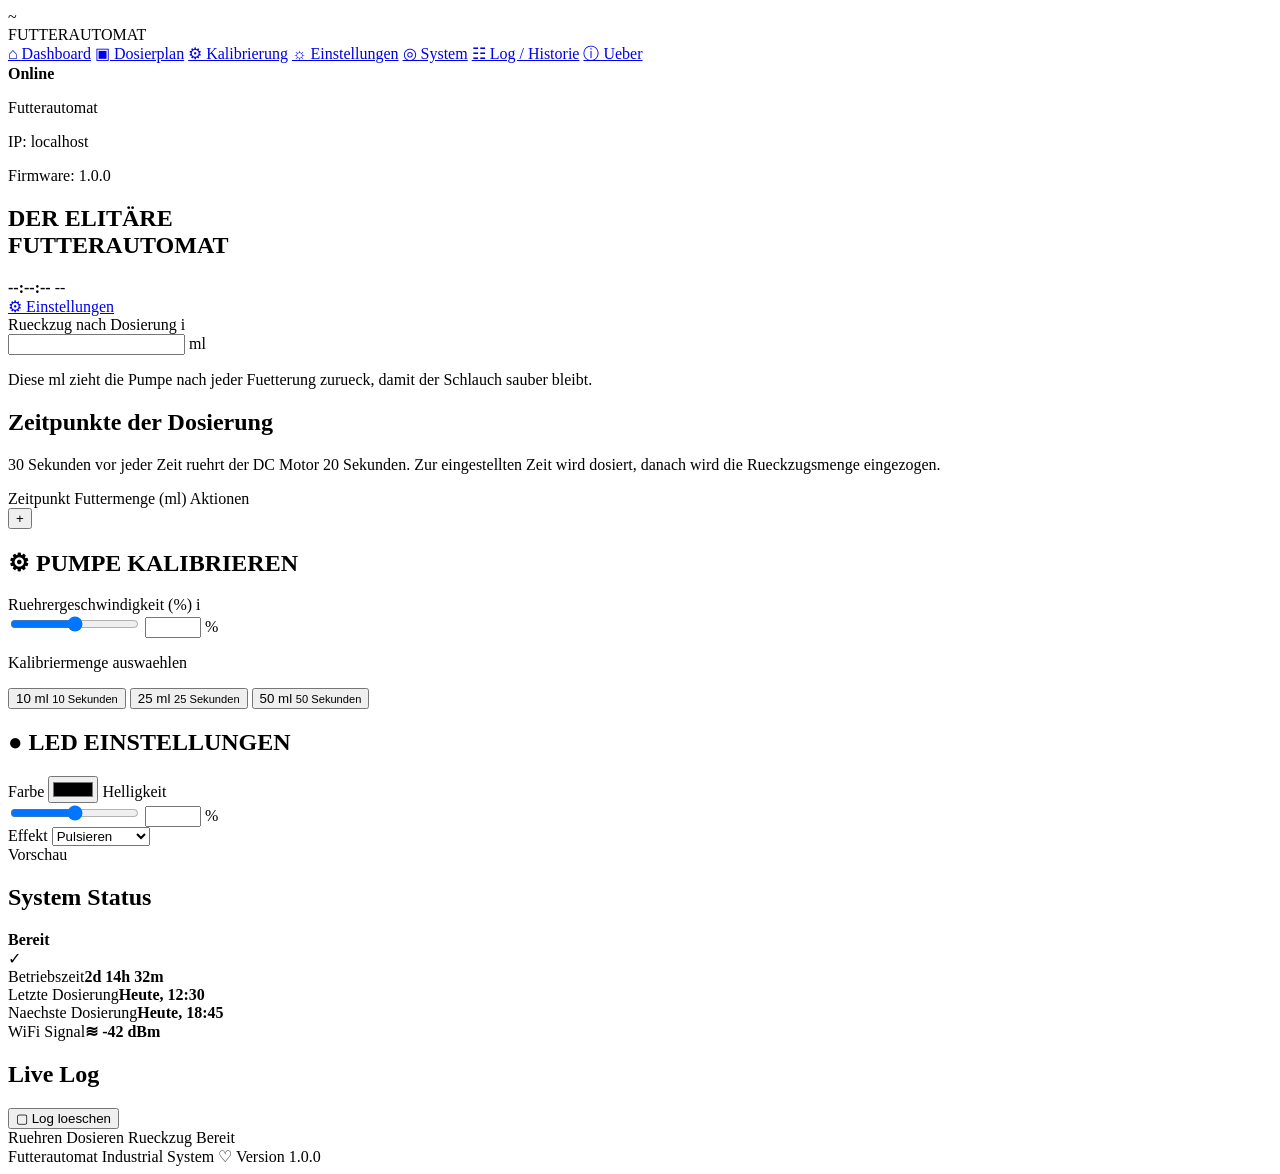
==== mock/public/index.html @ b5a3da0c "Add files via upload" ====
<!doctype html>
<html lang="de">
<head>
  <meta charset="utf-8">
  <meta name="viewport" content="width=device-width, initial-scale=1">
  <title>Futterautomat Vita</title>
  <link rel="stylesheet" href="/styles.css">
</head>
<body>
  <aside class="sidebar">
    <div class="brand">
      <div class="brand-mark">~</div>
      <span>FUTTERAUTOMAT</span>
    </div>
    <nav>
      <a class="nav-item link-item active" href="#dashboard">⌂ Dashboard</a>
      <a class="nav-item link-item" href="#dosierplan">▣ Dosierplan</a>
      <a class="nav-item link-item" href="#kalibrierung">⚙ Kalibrierung</a>
      <a class="nav-item link-item" href="#led-einstellungen">☼ Einstellungen</a>
      <a class="nav-item link-item" href="#system">◎ System</a>
      <a class="nav-item link-item" href="#live-log">☷ Log / Historie</a>
      <a class="nav-item link-item" href="#dashboard">ⓘ Ueber</a>
    </nav>
    <div class="device-card">
      <strong><span class="dot green"></span> Online</strong>
      <p>Futterautomat</p>
      <p>IP: <span id="ip">localhost</span></p>
      <p>Firmware: <span id="firmware">1.0.0</span></p>
    </div>
  </aside>

  <main class="shell">
    <section class="hero">
      <div></div>
      <h1>DER ELITÄRE<br>FUTTERAUTOMAT</h1>
      <div class="time-card">
        <strong id="clock">--:--:--</strong>
        <span id="date">--</span>
      </div>
      <a class="settings-btn" href="#led-einstellungen">⚙ Einstellungen</a>
    </section>

    <section class="dashboard" id="dashboard">
      <div class="main-column">
        <section class="top-grid">
          <article class="panel compact">
            <label class="field-title">Rueckzug nach Dosierung <span class="info">i</span></label>
            <div class="input-unit">
              <input id="tubeML" type="number" min="0" step="0.1">
              <span>ml</span>
            </div>
            <p class="hint">Diese ml zieht die Pumpe nach jeder Fuetterung zurueck, damit der Schlauch sauber bleibt.</p>
          </article>

          <article class="panel days-panel">
            <div class="days" id="days"></div>
          </article>
        </section>

        <article class="panel plan-panel" id="dosierplan">
          <h2>Zeitpunkte der Dosierung</h2>
          <p class="plan-note">30 Sekunden vor jeder Zeit ruehrt der DC Motor 20 Sekunden. Zur eingestellten Zeit wird dosiert, danach wird die Rueckzugsmenge eingezogen.</p>
          <div class="plan-table">
            <div class="plan-head">
              <span>Zeitpunkt</span>
              <span>Futtermenge (ml)</span>
              <span>Aktionen</span>
            </div>
            <div id="jobs"></div>
            <button class="add-slot" id="addJobBtn">+</button>
          </div>
        </article>

        <section class="bottom-grid">
          <article class="panel calibrate" id="kalibrierung">
            <h2><span class="purple-icon">⚙</span> PUMPE KALIBRIEREN</h2>
            <label class="range-label">Ruehrergeschwindigkeit (%) <span class="info">i</span></label>
            <div class="range-row">
              <input id="mixerSpeed" type="range" min="0" max="100" step="1">
              <input class="small-number" id="mixerSpeedNumber" type="number" min="0" max="100" step="1">
              <span>%</span>
            </div>
            <p>Kalibriermenge auswaehlen</p>
            <div class="cal-buttons">
              <button data-cal="10">10 ml <small>10 Sekunden</small></button>
              <button data-cal="25">25 ml <small>25 Sekunden</small></button>
              <button data-cal="50">50 ml <small>50 Sekunden</small></button>
            </div>
          </article>

          <article class="panel led-panel" id="led-einstellungen">
            <h2><span class="purple-icon">●</span> LED EINSTELLUNGEN</h2>
            <div class="led-grid">
              <div>
                <label>Farbe</label>
                <input id="ledColor" class="color-strip" type="color">
                <label>Helligkeit</label>
                <div class="range-row">
                  <input id="ledBrightness" type="range" min="0" max="100">
                  <input class="small-number" id="ledBrightnessNumber" type="number" min="0" max="100">
                  <span>%</span>
                </div>
                <label>Effekt</label>
                <select id="ledEffect">
                  <option>Pulsieren</option>
                  <option>Dauerlicht</option>
                  <option>Atmen</option>
                  <option>Statusfarben</option>
                </select>
              </div>
              <div class="preview">
                <span>Vorschau</span>
                <div class="led-matrix" id="ledMatrix"></div>
              </div>
            </div>
          </article>
        </section>
      </div>

      <aside class="right-column">
        <article class="panel status-panel" id="system">
          <h2><span class="dot green"></span> System Status</h2>
          <strong id="status">Bereit</strong>
          <div class="status-ring"><span>✓</span></div>
          <div class="stat-row"><span>Betriebszeit</span><strong id="uptime">2d 14h 32m</strong></div>
          <div class="stat-row"><span>Letzte Dosierung</span><strong id="lastDose">Heute, 12:30</strong></div>
          <div class="stat-row"><span>Naechste Dosierung</span><strong id="nextDose">Heute, 18:45</strong></div>
          <div class="stat-row"><span>WiFi Signal</span><strong class="wifi">≋ -42 dBm</strong></div>
        </article>

        <article class="panel log-panel" id="live-log">
          <h2>Live Log</h2>
          <div class="log" id="log"></div>
          <button class="clear-log" id="clearLogBtn">▢ Log loeschen</button>
          <div class="legend">
            <span><i class="red"></i> Ruehren</span>
            <span><i class="green-bg"></i> Dosieren</span>
            <span><i class="blue"></i> Rueckzug</span>
            <span><i class="yellow"></i> Bereit</span>
          </div>
        </article>
      </aside>
    </section>

    <footer>Futterautomat Industrial System <span>♡</span> Version 1.0.0</footer>
  </main>

  <script src="/app.js"></script>
</body>
</html>
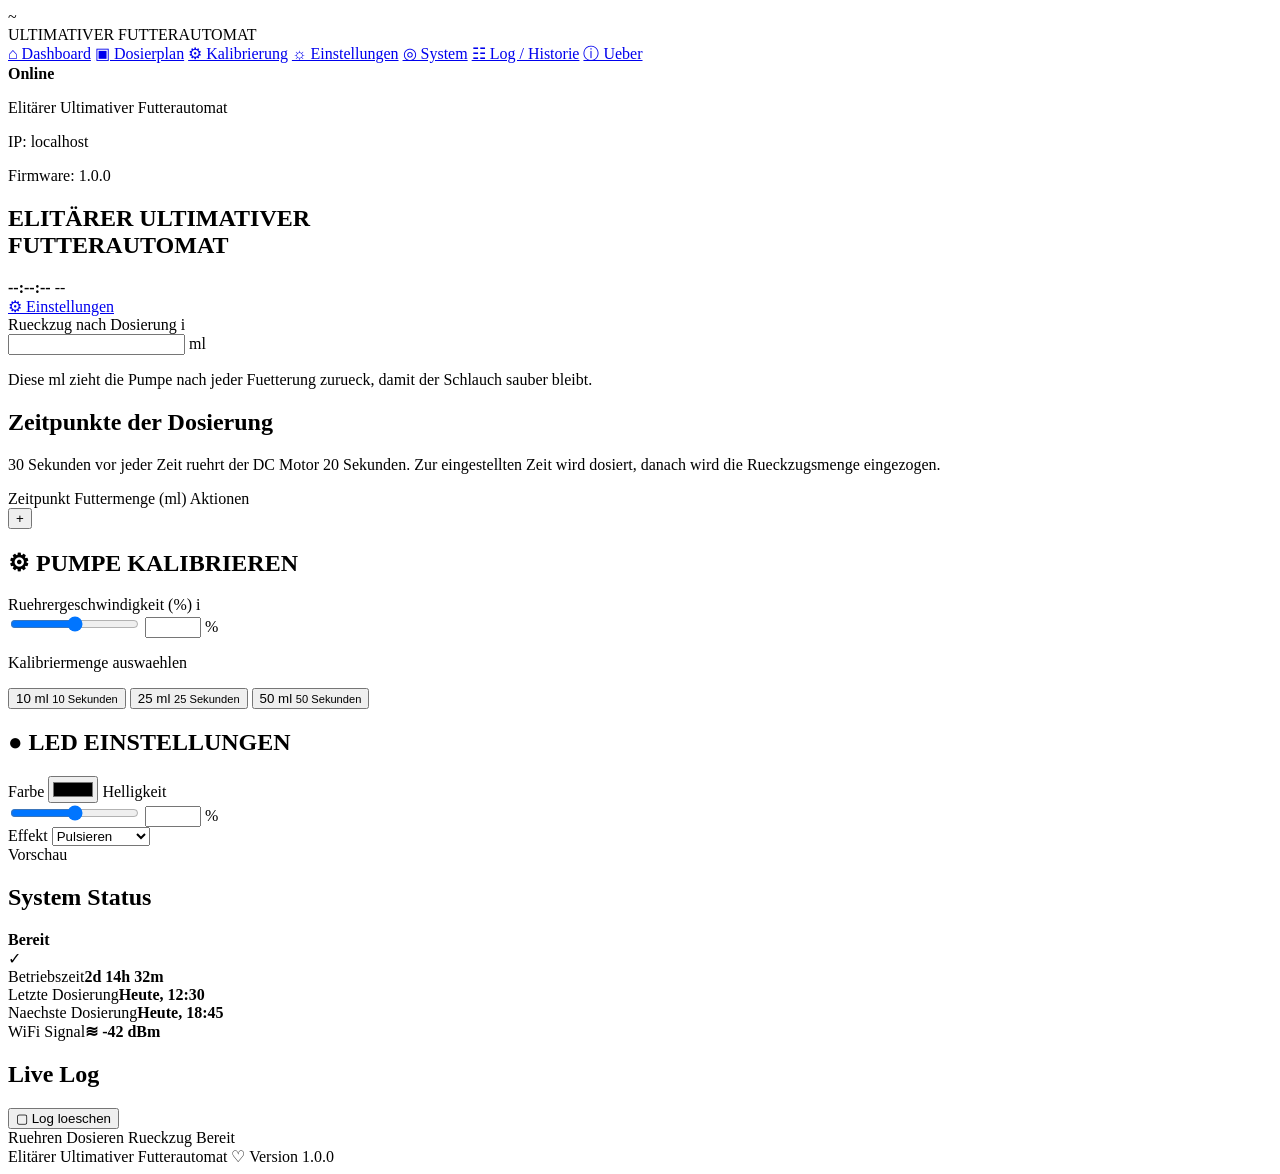
==== commit c21c652b: "Add files via upload" ====
--- a/mock/public/index.html
+++ b/mock/public/index.html
@@ -3,14 +3,14 @@
 <head>
   <meta charset="utf-8">
   <meta name="viewport" content="width=device-width, initial-scale=1">
-  <title>Futterautomat Vita</title>
+  <title>Elitärer Ultimativer Futterautomat</title>
   <link rel="stylesheet" href="/styles.css">
 </head>
 <body>
   <aside class="sidebar">
     <div class="brand">
       <div class="brand-mark">~</div>
-      <span>FUTTERAUTOMAT</span>
+      <span>ULTIMATIVER FUTTERAUTOMAT</span>
     </div>
     <nav>
       <a class="nav-item link-item active" href="#dashboard">⌂ Dashboard</a>
@@ -23,7 +23,7 @@
     </nav>
     <div class="device-card">
       <strong><span class="dot green"></span> Online</strong>
-      <p>Futterautomat</p>
+      <p>Elitärer Ultimativer Futterautomat</p>
       <p>IP: <span id="ip">localhost</span></p>
       <p>Firmware: <span id="firmware">1.0.0</span></p>
     </div>
@@ -32,7 +32,7 @@
   <main class="shell">
     <section class="hero">
       <div></div>
-      <h1>DER ELITÄRE<br>FUTTERAUTOMAT</h1>
+      <h1>ELITÄRER ULTIMATIVER<br>FUTTERAUTOMAT</h1>
       <div class="time-card">
         <strong id="clock">--:--:--</strong>
         <span id="date">--</span>
@@ -142,7 +142,7 @@
       </aside>
     </section>
 
-    <footer>Futterautomat Industrial System <span>♡</span> Version 1.0.0</footer>
+    <footer>Elitärer Ultimativer Futterautomat <span>♡</span> Version 1.0.0</footer>
   </main>
 
   <script src="/app.js"></script>
